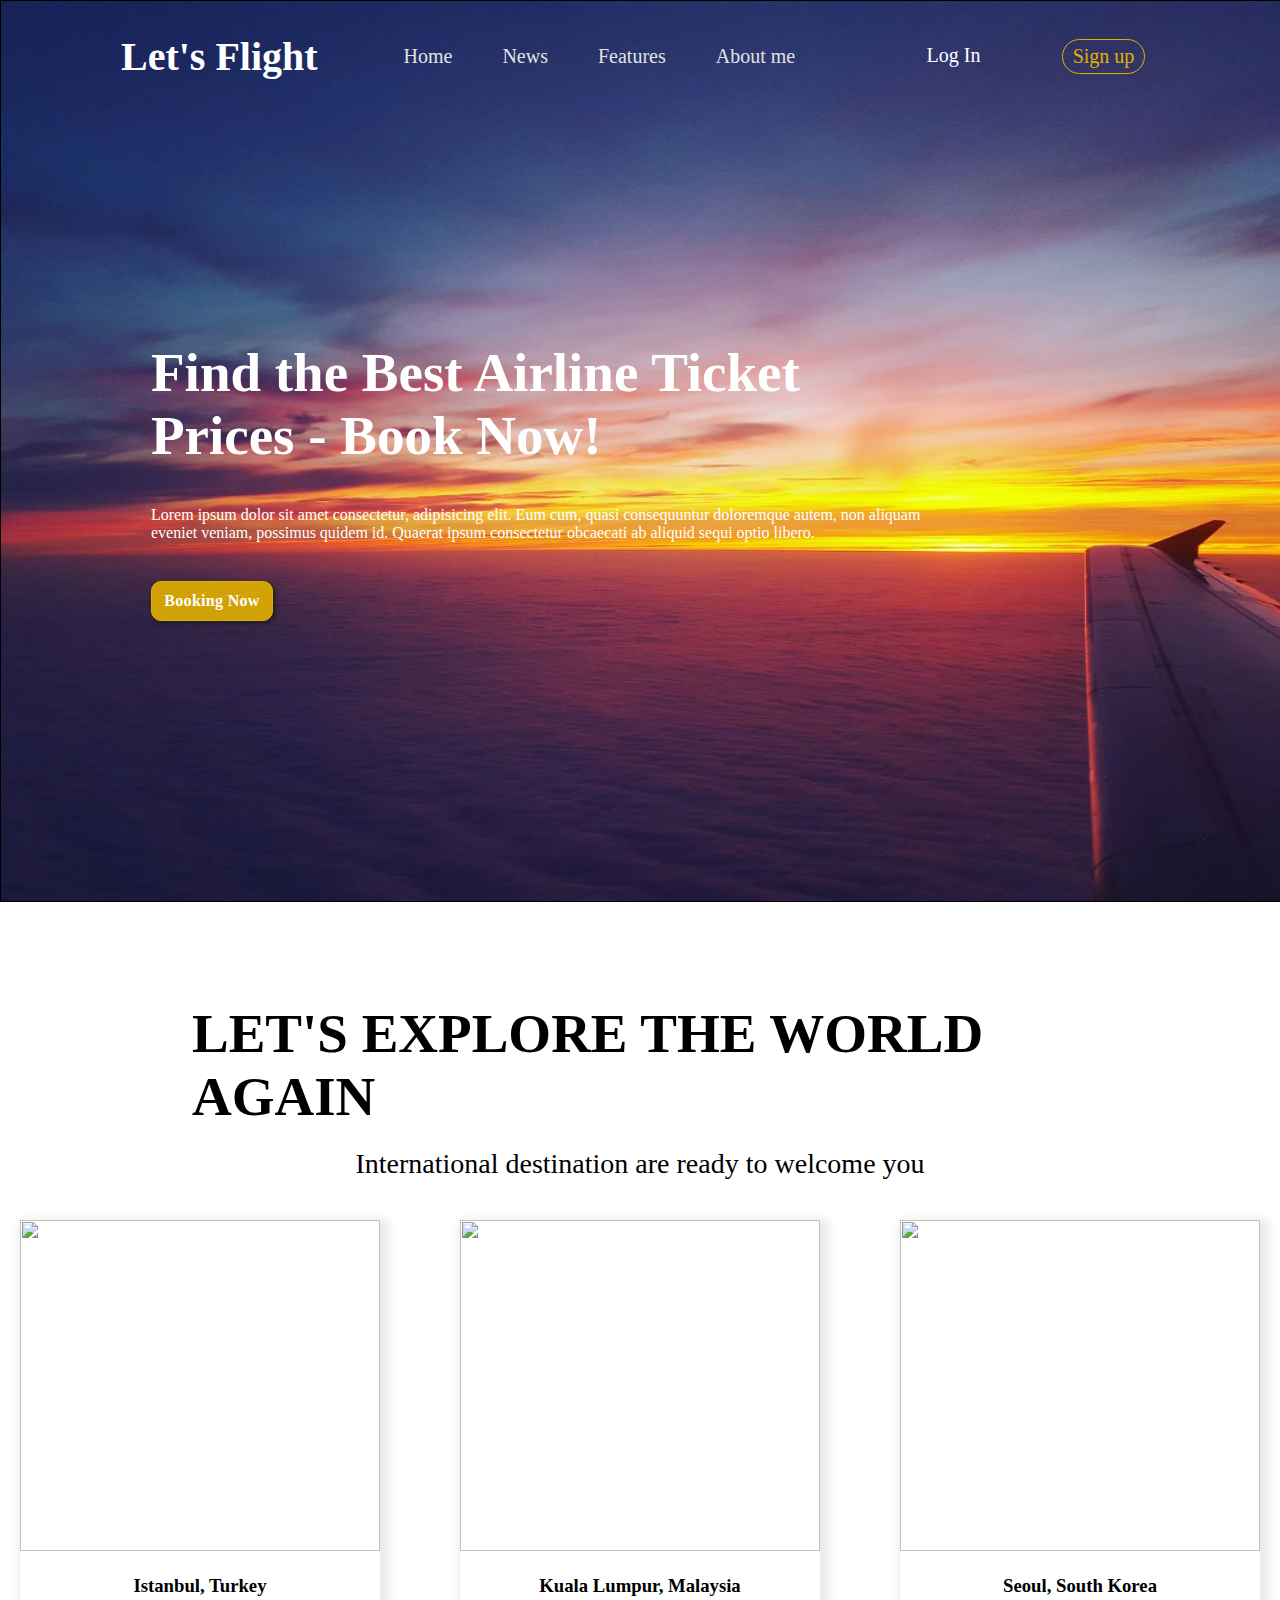
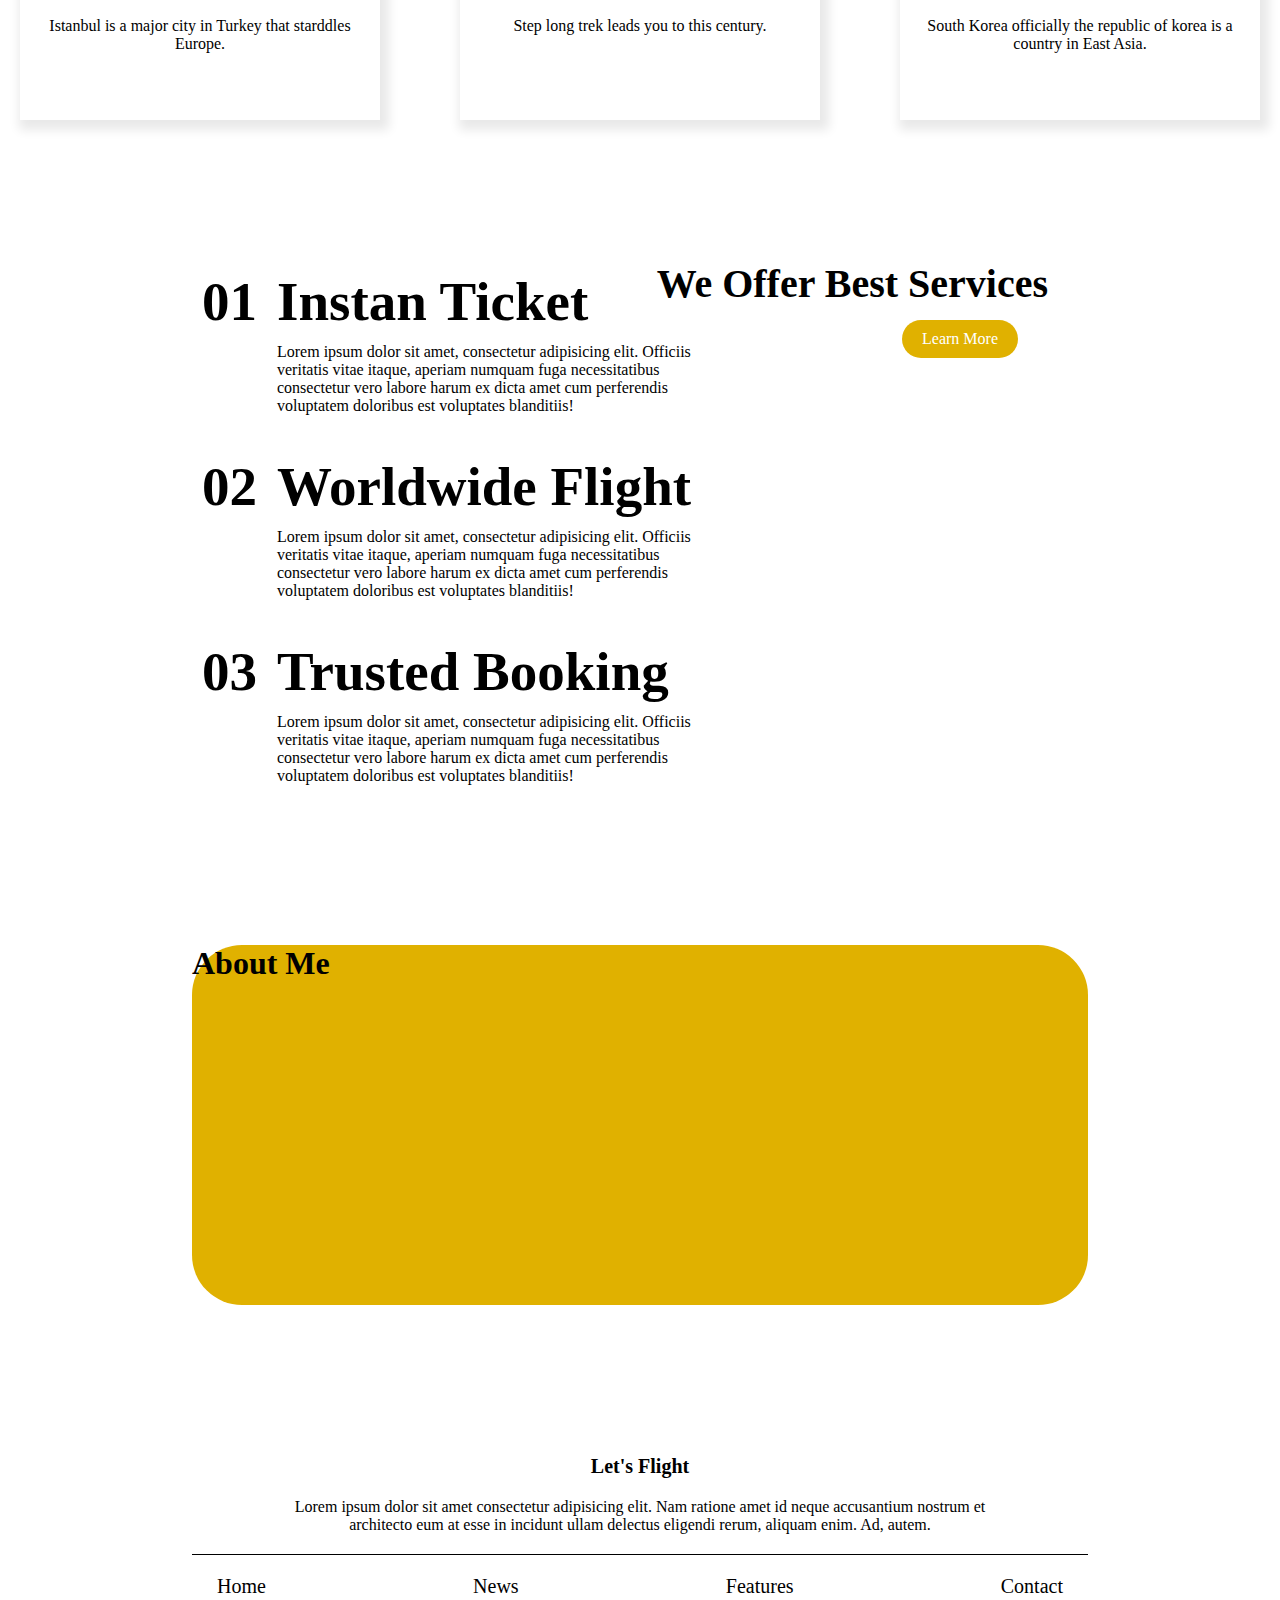
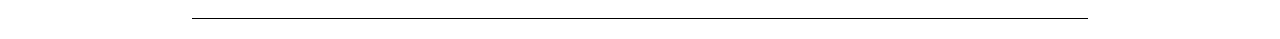
==== postest2/index.html @ 64c780b1 "beta" ====
<!DOCTYPE html>
<html lang="en">
  <head>
    <meta charset="UTF-8" />
    <meta http-equiv="X-UA-Compatible" content="IE=edge" />
    <meta name="viewport" content="width=device-width, initial-scale=1.0" />
    <link rel="stylesheet" href="style.css" />
    <title>Lets Flight</title>
  </head>
  <body>
   

    <div class="hero-container">

      <!-- <video playsinline autoplay muted loop >
        <source src="./hero-video1.mp4" type="video/webm">
        <source src="./hero-video1.webm" type="video/webm">
        Your browser does not support the video tag.
    </video> -->


        <nav>
          <h1>Let's Flight</h1>
          
          <div class="list">
            <ul>
                <li><a href="#">Home</a></li>
                <li><a href="#">News</a></li>
                <li><a href="#services">Features</a></li>
                <li><a href="#">About me</a></li>
            </ul>
          </div>

          <div class="get-in">
            <div class="login">
                <p>Log In</p>
            </div>
            <div class="sign-up">
                <p>Sign up</p>
            </div>
          </div>
        </nav>

        <div class="describe">
            <h2>Find the Best Airline Ticket Prices - Book Now!</h2>
            <p>Lorem ipsum dolor sit amet consectetur, adipisicing elit. Eum cum, quasi consequuntur doloremque autem, non aliquam eveniet veniam, possimus quidem id. Quaerat ipsum consectetur obcaecati ab aliquid sequi optio libero.</p>

            <div class="btn">
                Booking Now
            </div>
        </div>
    </div>
    <section>
      <div class="section1" id="services">

      
      <h2>LET'S EXPLORE THE WORLD AGAIN</h2>
      <p class="aqw">International destination are ready to welcome you</p>

      <div class="card-parent">

     
      <div class="card">
        <div class="card-image">
          <img src="https://s3-alpha-sig.figma.com/img/6a44/d0ce/0c4ca333e44f524eab93513c6b654f76?Expires=1696204800&Signature=gmmIBiaJstEWQba8sR7OIg2Tkn~GQa-ayTcl7O1v8xjQERH6UvMrpA9kj-rhqjGxW0LCCKvS3Pjlx~9jVud3TMmKbC7VMfxxpOTULV4-EaXKYJGhwONhSFKbDP92GzwncSENzg7NMZY0f74nm-QSutfoHxudCiJVBc5g4OBKWqCrhpLhNj02kf-g2SVldRwen9bKxXeqi6~NjdeYt4q8PCYd57wpSwK3xP~BELP~C92RI7-UXq7MH~golG8R8Sm9GXcbQlJK~fNDeqlNWoa8YooLyZn6NHSg7uITL25ttDqG8HVZKG2LX6ATd3Rq2waJCfLW2lzoNRvqKaGMD4z8Yg__&Key-Pair-Id=APKAQ4GOSFWCVNEHN3O4" alt="" srcset="" width="360px" height="331px">
        </div>
        <div class="caption-image">
          <h3>Istanbul, Turkey</h3>
          <p>Istanbul is a major city in Turkey that starddles Europe.</p>
        </div>

      </div>
      <div class="card">
        <div class="card-image">
          <img src="https://s3-alpha-sig.figma.com/img/a8f6/3fb6/0df00a9fb8e5214adb49a9af67067cc9?Expires=1696204800&Signature=pHpH6kHQlhDbAX6EGIJcxZPozY1nkyqpvVAiLgWesQGu3VMFP3rEEm3VpZb4ADnmewi1JV2pOzdwMcX1VJM9RreNEP3a1NkWCZ~OtpbPpVcBOISVKENKgTI997FNfnnQcq9C6F8E4haBjYtrXv4BEMOhbUlumY3M~Bf9HlDCsLq-XlSEs~E2c-Ea9DdUbHh7YxF5yPQoTL8qCeTYiVsBd90O7opgBqq1BuKGaDpna~brW0PJu~X9-UmAsnzdbT3CJZ2iqxUwMZ3WrdggiXhaQbecTjGDUQEElJsP7W5IdFuDhyEFowHOD2X5enETGlFKW9iKD0B9PTritcGp~xYUTQ__&Key-Pair-Id=APKAQ4GOSFWCVNEHN3O4" alt="" srcset="" width="360px" height="331px">
        </div>
        <div class="caption-image">
          <h3>Kuala Lumpur, Malaysia</h3>
          <p>Step long trek leads you to this century.</p>
        </div>

      </div>
      <div class="card">
        <div class="card-image">
          <img src="https://s3-alpha-sig.figma.com/img/2c79/83af/4ae7f4d9ed135fbcbd0d9360291c9227?Expires=1696204800&Signature=n1T042Vv~UnAz0pLPWkbgOcXqsoZsJ4LjrJOx9ntdRHd9rfSr-~YPOLiTTI3Kz9KyjMglBCrVXr06IXi4d7sGq46PyeEgDTVTgJwSGv0DaNcfND32sWrSuAg3kMZDBVD2VENFJQhukKKJZur961WbXo~aRy6RFUkrLiSSJDfT~A87mcR3l0YioSz8T2beWLcK~Df5QyuqkFWvJ9-sDLZBztErz0jVuKniXoFZXjcG-47mmygqIk5zWUfuAeReKTU-7rklIQSkwwj3~TSCHPGgWg1pWpAxj16s4ReBmQ7dhTbpKAp2i~Zpmqrg38Qn1GuYyDZt5MTY92RUPU0YpmX1A__&Key-Pair-Id=APKAQ4GOSFWCVNEHN3O4" alt="" srcset="" width="360px" height="331px">
        </div>
        <div class="caption-image">
          <h3>Seoul, South Korea</h3>
          <p>South Korea officially the republic of korea is a country in East Asia.</p>
        </div>

      </div>
    </div>
  </div>

    <div class="section2">

      <div class="services-left">

        <div class="services-head">
          <div class="services-number">
            <h2>01</h2>
          </div>
          <div class="services-contain">
            <h2>Instan Ticket</h2>
            <p>Lorem ipsum dolor sit amet, consectetur adipisicing elit. Officiis veritatis vitae itaque, aperiam numquam fuga necessitatibus consectetur vero labore harum ex dicta amet cum perferendis voluptatem doloribus est voluptates blanditiis!</p>
          </div>
        </div>
        
        <div class="services-head">
          <div class="services-number">
            <h2>02</h2>
          </div>
          <div class="services-contain">
            <h2>Worldwide Flight</h2>
            <p>Lorem ipsum dolor sit amet, consectetur adipisicing elit. Officiis veritatis vitae itaque, aperiam numquam fuga necessitatibus consectetur vero labore harum ex dicta amet cum perferendis voluptatem doloribus est voluptates blanditiis!</p>
          </div>
        </div>

        <div class="services-head">
          <div class="services-number">
            <h2>03</h2>
          </div>
          <div class="services-contain">
            <h2>Trusted Booking</h2>
            <p>Lorem ipsum dolor sit amet, consectetur adipisicing elit. Officiis veritatis vitae itaque, aperiam numquam fuga necessitatibus consectetur vero labore harum ex dicta amet cum perferendis voluptatem doloribus est voluptates blanditiis!</p>
          </div>
        </div>

        <div class="services-right">
          <h2>We Offer Best Services</h2>
          <div class="services-btn">
            Learn More
          </div>
        </div>

      </div>
      <img src="https://s3-alpha-sig.figma.com/img/4dbb/7f30/e3d58a5d034861f16b89bb38a1ad13db?Expires=1696204800&Signature=dfjgY-OyT4MkJlG4nN~0zrEDmioA9PrYVBhgLdFKe2meCmn20iDR4qIi9FFfzCON8KD3o8QJkgG~8~QyQkSWFHp7yRTPhCKpUKRlwMfAZKXgW~jj62MITwaxwLBspRKA0Y7sh6jv6gySU2EUbiC8N8rJbGpKYrKdQZAXJhJgxUo9dLAdxlygtK0xB4HlRynbq2Szz1qKG1I1kqSaEhOx17pG9KNsWh7Eain68hKTdSl11aTojLFwQwCWLLis0KC~solQtPTgydnLM-S0Kabwqwr5gVDcUh80pWS9wsY5xtvJgxgR1NbRZsYZWmwQGcpoh3YQJ-FppraXYbFx4cj-ZA__&Key-Pair-Id=APKAQ4GOSFWCVNEHN3O4" alt="" srcset="">
      

    </section>
      


    <div class="about-me">
      <div class="image"></div>
      <div class="details">
        <h1>About Me</h1>
        
      </div>
    </div>
    



    <footer>
      <div class="top-bar">

        <h3>Let's Flight</h3>
        <p>Lorem ipsum dolor sit amet consectetur adipisicing elit. Nam ratione amet id neque accusantium nostrum et architecto eum at esse in incidunt ullam delectus eligendi rerum, aliquam enim. Ad, autem.</p>
      </div>

      <div class="bottom-bar">
        <ul>
          <li>Home</li>
          <li>News</li>
          <li>Features</li>
          <li>Contact</li>
        </ul>
      </div>
    </footer>

  </body>
</html>
---- postest2/style.css ----
*{
    margin: 0;
    padding: 0;
   
}
.hero-container {
    width: 100%;
    height: 900px;
    border: 1px solid black ;
    background: url(./hero1.jpg) no-repeat ;
    background-color: #adadad;
    background-size: cover;
    background-position: center;
    position: relative;
    overflow: hidden;
    
}
video{
    position: absolute;
    top: 0;
    left: 0;
    height: 100%;
    width: 100%;
    object-fit: cover;
    filter: brightness(70%);

}
nav h1{
    margin-left: 100px;
    font-size: 40px;
}
nav{
    padding: 30px 20px;
    display: flex;
    height: 50px;
    /* border: 1px solid black; */
    position: relative;
    justify-content: space-between;
    align-items: center;
    color: white;
    
}
.list{
    /* width: 515px; */
    align-items: center;
    justify-content: space-around;
    flex-shrink: 0;
    position: relative;
    
}
.list ul{
    display: flex;
    list-style: none;
    gap:50px;
    font-size: 20px;
       
}


.list ul li a{
    cursor: pointer;
    text-decoration: none;
    color: #e2e2e2;
    padding: 8px 0;
    font-weight: 400;
    
    /* letter-spacing: 1px; */
}
/* .list>ul>li>a:hover{
    color: #E0B100;
    transition: all .2s ease-in-out ;
    border-bottom: 2px solid #E0B100;;

} */
.list ul li{position: relative;}
.list ul li a:after{
    content: "";
    position: absolute;
    background-color: #E0B100;
    width: 0;
    height: 3px;
    left: 0;
    bottom: -10px;
    transition: 0.3s;
    

}
.list ul li a:hover{color: white;}
.list ul li a:hover:after{
    width: 100%;
    
}


.get-in{
    display: flex;
    width: 300px;
    margin-right: 80px;
    justify-content: space-around;
    

}
.login,.sign-up{
    font-size: 20px;
    padding:  5px 10px ;
    border-radius: 50px;
    cursor: pointer;
}
.sign-up{
    border: 1px solid #E0B100;
    color: #E0B100;
    
}
.sign-up:hover{
    background-color: #ddad01;
    color: white;

    transition: all .2s ease-in;
}



.describe{
    position: absolute;
    color:white;
    left: 150px;
    top: 340px;
    width: 800px;
    display: flex;
    flex-direction: column;
    justify-content: space-between;
    height: 280px;
    
}
h2{
    font-size: 55px;
}
.btn{
    background-color: #e0af00e8;
    width: 100px;
    padding:10px;
    border-radius: 10px;
    text-align: center;
    font-weight: 600;
    letter-spacing: .3px;
    cursor: pointer;
    box-shadow: 2px 2px 4px rgb(29, 29, 29);
    border: 1px solid #E0B100;

}


.btn:hover{
    background-color:transparent;
    border: 1px solid #E0B100;
    color: #E0B100;
    transition: all 0.2s ease-out;
}




.section1{
    margin: 100px auto;
    width: 70%;
    /* height: 300px; */
    /* border: 1px solid black; */
    /* text-align: center; */
    display: flex;
    flex-direction: column;
    align-items: center;
    
}
.section1 .aqw{
    margin-top: 20px;
    font-size: 28px;
}


.section1 .card{
    
    width: 360px;
    height: 500px;
    margin: 40px 0;
    text-align: center;
    box-shadow: 4px 5px 10px 5px  #e9e9e9;
}
.card-parent{
    display: flex;
    gap: 80px;
}
.caption-image{
    padding: 20px;
}
.caption-image p{
    margin-top: 20px;
}

.section2{
    width: 70%;
    /* border: 1px solid green; */
    margin: 80px auto;
    position: relative;
    
}

.services-head {
    width: 500px;
   
    display: flex;
    padding: 10px;
    margin-bottom: 20px;
}
.services-number{
    margin-right: 20px;
}
.services-contain p{
    margin-top: 10px;
}

.services-right{
    position: absolute;
    right: 0;
    top: 0;
    text-align: right;
    margin-right: 40px;

}
.services-right h2{
    font-size: 40px;
}
.services-btn{
    position: absolute;
    top: 60px;
    right:30px;
    background-color: #E0B100;
    padding: 10px 20px;
    border-radius: 50px;
    color: white;
    cursor: pointer;
}
.section2 img{
    position: absolute;
    top: 45%;
    left: 50%;
    transform: translateX(-30%);
}

footer{
    margin-top: 40px;
    /* text-align: center; */
    width: 100%;
    /* border: 1px solid black; */
    /* height: 20vh; */
    margin-top: 150px;
    display: flex;
    flex-direction: column;
    align-items: center;
}
.top-bar{
    text-align: center;
    width:80vh;
    
}
.top-bar h3{
    font-size: 20px;
}
.top-bar p{
    margin-top: 20px;
}
.bottom-bar{
    border-top: 1px solid rgb(0, 0, 0) ;
    border-bottom: 1px solid rgb(0, 0, 0) ;
    width: 70%;
    margin: 20px 20px;
}
.bottom-bar ul{
    margin: 20px 0;
    display: flex;
    /* width: 100%; */
    justify-content:  space-between;
    padding: 0 25px;
    font-weight: 500;
    font-size: 20px;
    
}
.bottom-bar ul li{
    list-style: none;
    
    
}



.about-me{
    background-color: #E0B100;
    width: 70%;
    height: 40vh;
    margin: 150px auto;
    border-radius: 50px;

}
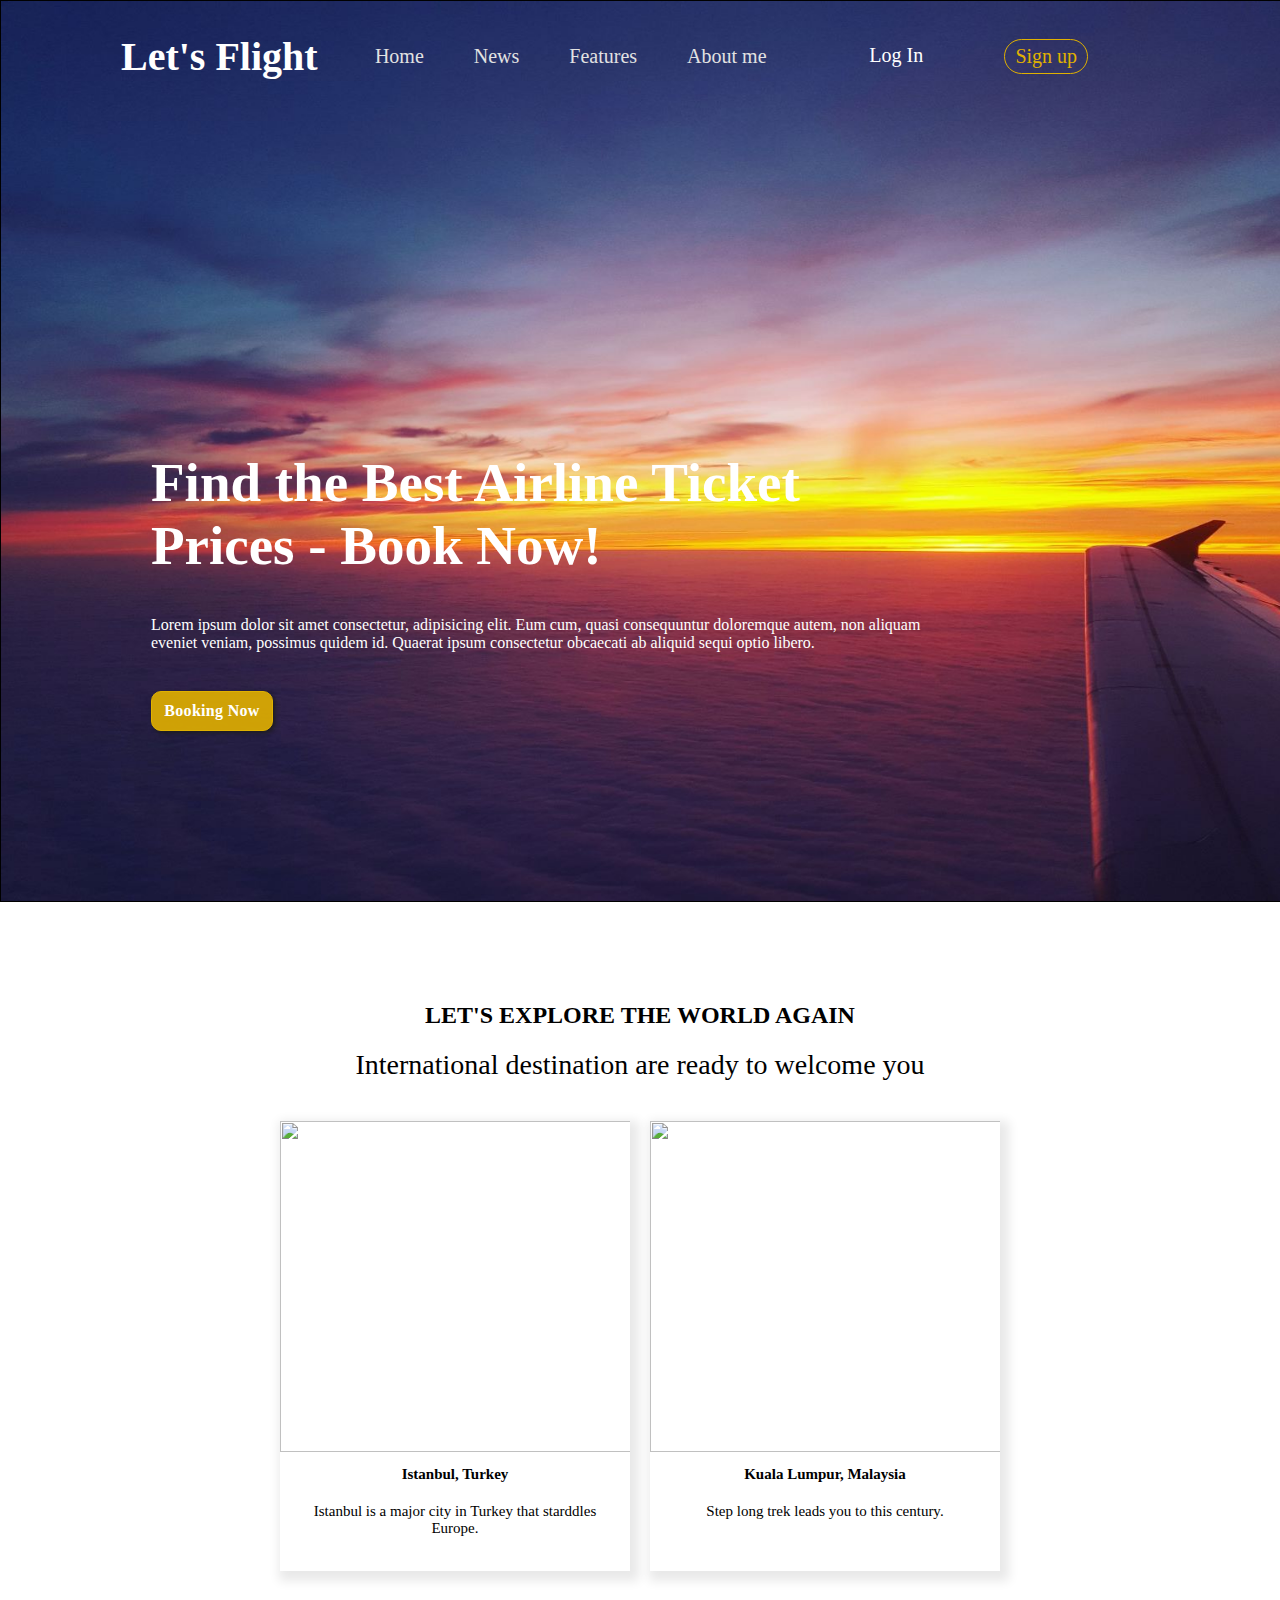
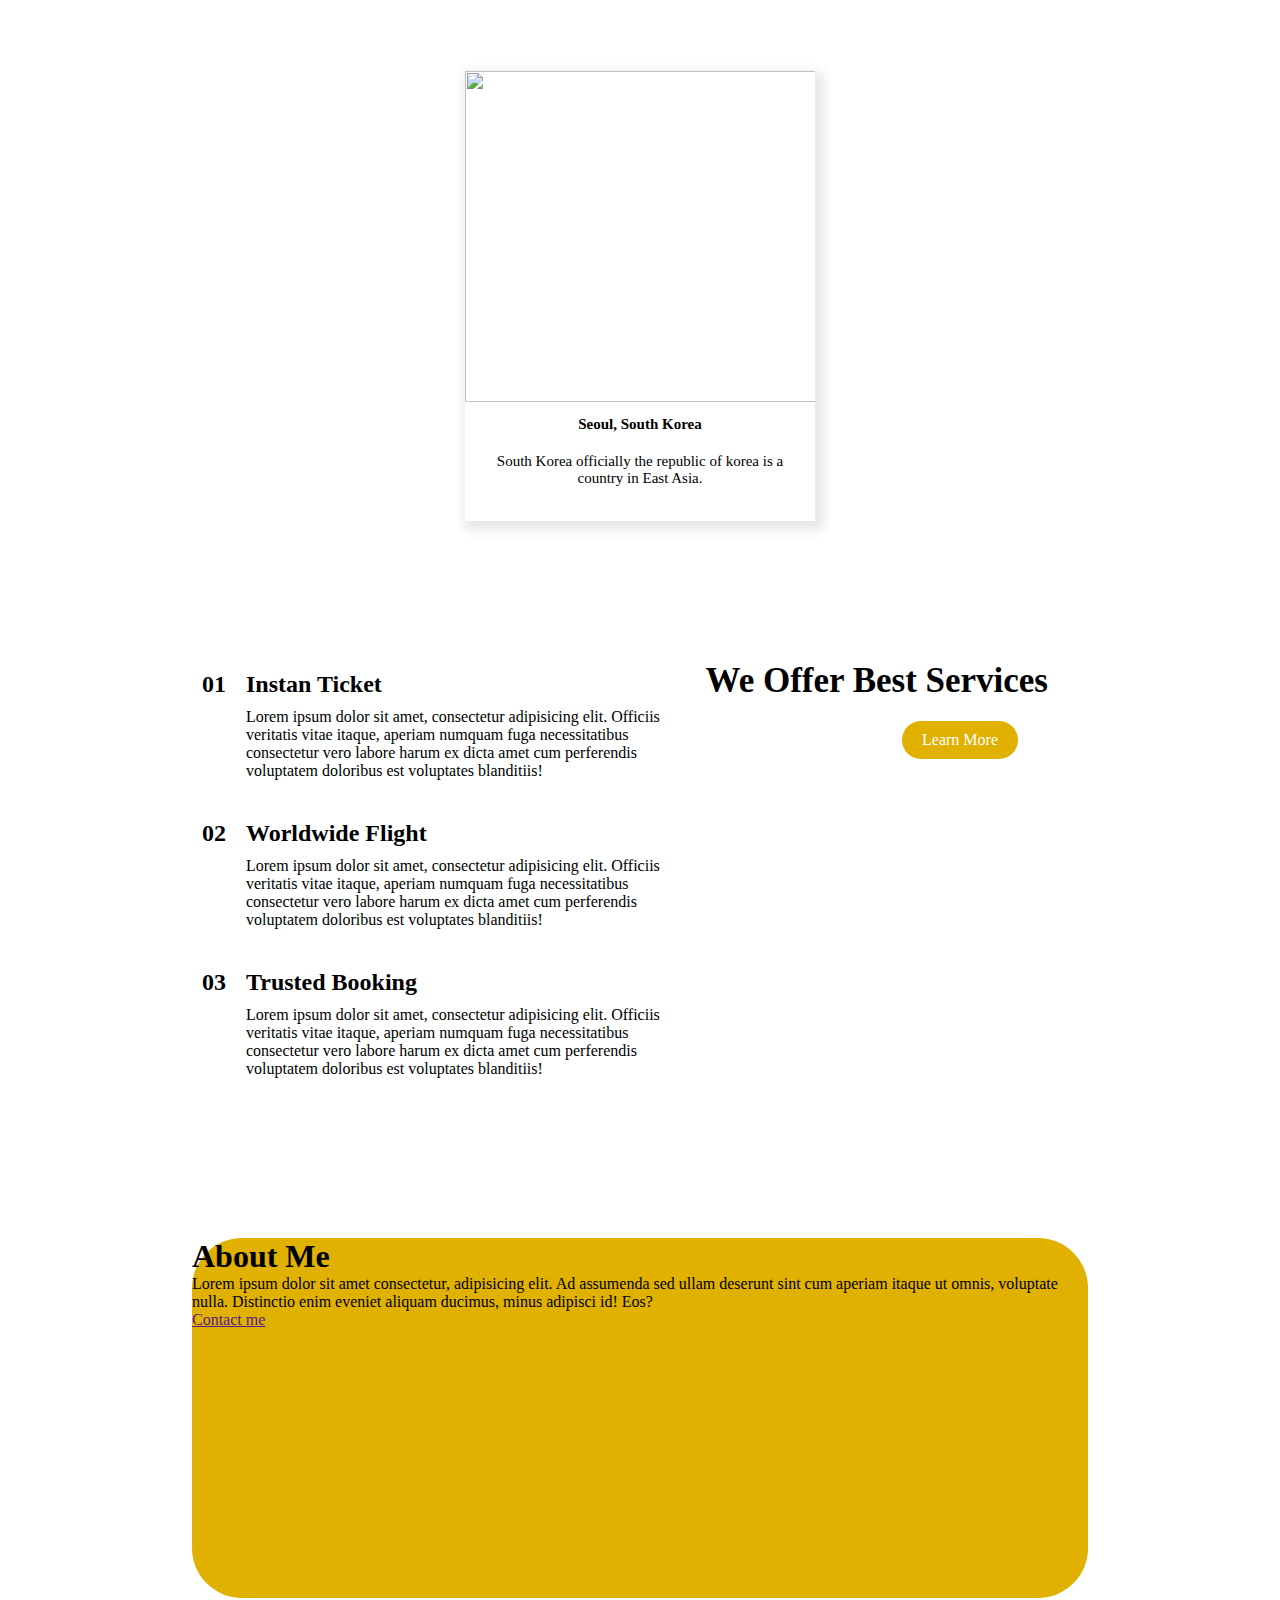
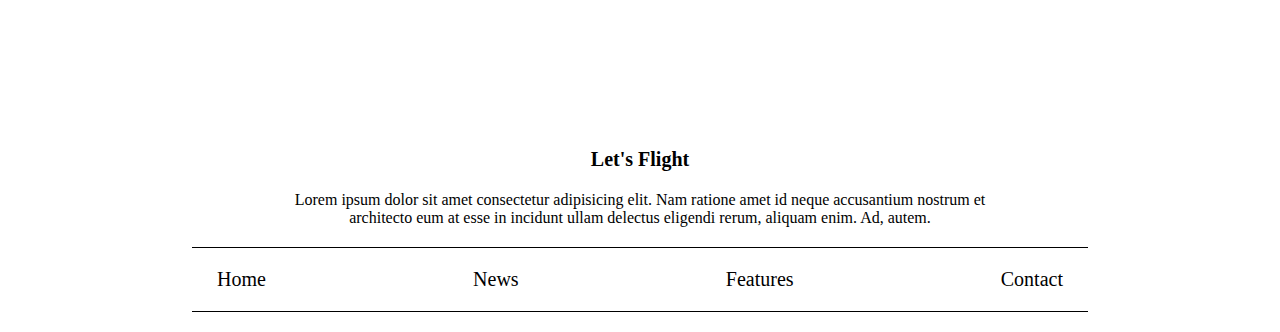
==== commit ae0eff27: "beta 3" ====
--- a/postest2/index.html
+++ b/postest2/index.html
@@ -21,7 +21,7 @@
 
         <nav>
           <h1>Let's Flight</h1>
-          
+        
           <div class="list">
             <ul>
                 <li><a href="#">Home</a></li>
@@ -39,7 +39,18 @@
                 <p>Sign up</p>
             </div>
           </div>
+          <!-- <div class="toggle_btn">
+            <div class="fa-solid fa-bars"></div>
+            <div class="fa-solid fa-bars"></div>
+            <div class="fa-solid fa-bars"></div>
+
+          </div> -->
+          <div class="toggle">
+            
+          </div>
+          
         </nav>
+      
 
         <div class="describe">
             <h2>Find the Best Airline Ticket Prices - Book Now!</h2>
@@ -50,6 +61,34 @@
             </div>
         </div>
     </div>
+    <div class="navigation">
+
+      <label class="hamburger-menu">
+        <input type="checkbox" />
+      </label>
+      <aside class="sidebar">
+        <div class="list-sidebar">
+          <ul>
+            <li><a href="">Home</a></li>
+            <li><a href="">News</a></li>
+            <li><a href="">Features</a></li>
+            <li><a href="">About Me</a></li>
+          </ul>
+  
+        </div>
+          <div class="account">
+            <div class="login1">
+              <p>Log In</p>
+          </div>
+          <div class="sign-up1">
+              <p>Sign up</p>
+          </div>
+          </div>
+  
+      </aside>
+    </div>
+
+
     <section>
       <div class="section1" id="services">
 
@@ -107,23 +146,23 @@
           </div>
         </div>
         
-        <div class="services-head">
+        <div class="services-head head2">
           <div class="services-number">
             <h2>02</h2>
           </div>
           <div class="services-contain">
             <h2>Worldwide Flight</h2>
-            <p>Lorem ipsum dolor sit amet, consectetur adipisicing elit. Officiis veritatis vitae itaque, aperiam numquam fuga necessitatibus consectetur vero labore harum ex dicta amet cum perferendis voluptatem doloribus est voluptates blanditiis!</p>
-          </div>
-        </div>
-
-        <div class="services-head">
+            <p >Lorem ipsum dolor sit amet, consectetur adipisicing elit. Officiis veritatis vitae itaque, aperiam numquam fuga necessitatibus consectetur vero labore harum ex dicta amet cum perferendis voluptatem doloribus est voluptates blanditiis!</p>
+          </div>
+        </div>
+
+        <div class="services-head head3">
           <div class="services-number">
             <h2>03</h2>
           </div>
           <div class="services-contain">
             <h2>Trusted Booking</h2>
-            <p>Lorem ipsum dolor sit amet, consectetur adipisicing elit. Officiis veritatis vitae itaque, aperiam numquam fuga necessitatibus consectetur vero labore harum ex dicta amet cum perferendis voluptatem doloribus est voluptates blanditiis!</p>
+            <p id="p3">Lorem ipsum dolor sit amet, consectetur adipisicing elit. Officiis veritatis vitae itaque, aperiam numquam fuga necessitatibus consectetur vero labore harum ex dicta amet cum perferendis voluptatem doloribus est voluptates blanditiis!</p>
           </div>
         </div>
 
@@ -146,7 +185,11 @@
       <div class="image"></div>
       <div class="details">
         <h1>About Me</h1>
+        <p>Lorem ipsum dolor sit amet consectetur, adipisicing elit. Ad assumenda sed ullam deserunt sint cum aperiam itaque ut omnis, voluptate nulla. Distinctio enim eveniet aliquam ducimus, minus adipisci id! Eos?</p>
         
+        <div class="btn-contact">
+          <a href="">Contact me</a>
+        </div>
       </div>
     </div>
     
--- a/postest2/style.css
+++ b/postest2/style.css
@@ -1,8 +1,168 @@
+
 *{
     margin: 0;
     padding: 0;
-   
-}
+    scroll-behavior: smooth;
+}
+
+
+
+:root {
+    --bar-width: 60px;
+    --bar-height: 8px;
+    --hamburger-gap: 6px;
+    --foreground: #333;
+    --background: white;
+    --hamburger-margin: 40px;
+    --animation-timing: 200ms ease-in-out;
+    --hamburger-height: calc(var(--bar-height) * 3 + var(--hamburger-gap) * 2);
+  }
+  .navigation{
+    display: none;
+  }
+  .hamburger-menu {
+    --x-width: calc(var(--hamburger-height) * 1.41421356237);
+    
+    display: flex;
+    flex-direction: column;
+    gap: var(--hamburger-gap);
+    width: max-content;
+    position: absolute;
+    top: var(--hamburger-margin);
+    right: var(--hamburger-margin);
+    z-index: 2;
+    cursor: pointer;
+  }
+  
+  .hamburger-menu:has(input:checked) {
+    --foreground: white;
+    --background: #ffffff;
+  }
+  
+  .hamburger-menu:has(input:focus-visible)::before,
+  .hamburger-menu:has(input:focus-visible)::after,
+  .hamburger-menu input:focus-visible {
+    border: 1px solid var(--background);
+    box-shadow: 0 0 0 1px var(--foreground);
+  }
+  
+  .hamburger-menu::before,
+  .hamburger-menu::after,
+  .hamburger-menu input {
+    content: "";
+    width: var(--bar-width);
+    height: var(--bar-height);
+    background-color: var(--background);
+    border-radius: 9999px;
+    transform-origin: left center;
+    transition: opacity var(--animation-timing), width var(--animation-timing),
+      rotate var(--animation-timing), translate var(--animation-timing),
+      background-color var(--animation-timing);
+  }
+  
+  .hamburger-menu input {
+    appearance: none;
+    padding: 0;
+    margin: 0;
+    outline: none;
+    pointer-events: none;
+  }
+  
+  .hamburger-menu:has(input:checked)::before {
+    rotate: 45deg;
+    width: var(--x-width);
+    translate: 0 calc(var(--bar-height) / -2);
+  }
+  
+  .hamburger-menu:has(input:checked)::after {
+    rotate: -45deg;
+    width: var(--x-width);
+    translate: 0 calc(var(--bar-height) / 2);
+  }
+  
+  .hamburger-menu input:checked {
+    opacity: 0;
+    width: 0;
+  }
+  
+  .sidebar {
+    transition: translate var(--animation-timing);
+    translate: -100%;
+    /* padding: 0.5rem 1rem; */
+    padding-top: calc(var(--hamburger-height) + var(--hamburger-margin) + 1rem);
+    background-color: var(--foreground) ;
+    opacity: 90%;
+    color: var(--background);
+    width: 100%;
+    height:900px;
+    position: absolute;
+    top: 0;
+    left: 0;
+    z-index: 1;
+    
+  }
+  .sidebar ul{
+    margin-top: 100px;
+  }
+ .sidebar ul {
+    width: 100%;
+    /* background-color: #fff; */
+    /* height: 300px; */
+    font-size: 40px;
+    display: flex;
+    flex-direction: column;
+    gap: 50px;
+    align-items: center;
+    justify-content: center;
+    margin-bottom: 20px;
+    /* position: relative; */
+ }
+ 
+ .sidebar ul li{position: relative; list-style: none;}
+ .sidebar ul li a{
+    list-style: none;
+    text-decoration: none;
+    color: whitesmoke; 
+    
+ }
+.sidebar ul li a{
+    cursor: pointer;
+    text-decoration: none;
+    color: #b1b1b1;
+    padding: 8px 0;
+    font-weight: 400;
+    
+  
+}
+
+  .sidebar ul li a:after{
+    content: "";
+    position: absolute;
+    background-color: #E0B100;
+    width: 0;
+    height: 3px;
+    left: 0;
+    bottom: 0px;
+    transition: 0.3s;
+    
+
+}
+.sidebar ul li a:hover{
+    color: white;
+}
+.sidebar ul li a:hover:after{
+    width: 100%;
+    
+}
+
+
+
+
+
+  .hamburger-menu:has(input:checked) + .sidebar {
+    translate: 0;
+  }
+
 .hero-container {
     width: 100%;
     height: 900px;
@@ -15,7 +175,7 @@
     overflow: hidden;
     
 }
-video{
+/* video{
     position: absolute;
     top: 0;
     left: 0;
@@ -24,7 +184,9 @@
     object-fit: cover;
     filter: brightness(70%);
 
-}
+} */
+
+
 nav h1{
     margin-left: 100px;
     font-size: 40px;
@@ -64,14 +226,10 @@
     padding: 8px 0;
     font-weight: 400;
     
-    /* letter-spacing: 1px; */
-}
-/* .list>ul>li>a:hover{
-    color: #E0B100;
-    transition: all .2s ease-in-out ;
-    border-bottom: 2px solid #E0B100;;
-
-} */
+  
+}
+
+
 .list ul li{position: relative;}
 .list ul li a:after{
     content: "";
@@ -130,9 +288,11 @@
     flex-direction: column;
     justify-content: space-between;
     height: 280px;
-    
-}
-h2{
+    position: relative;
+    /* flex-wrap: wrap; */
+    
+}
+.describe h2{
     font-size: 55px;
 }
 .btn{
@@ -178,7 +338,8 @@
 
 
 .section1 .card{
-    
+    box-sizing: border-box;
+    overflow: hidden;
     width: 360px;
     height: 500px;
     margin: 40px 0;
@@ -188,6 +349,9 @@
 .card-parent{
     display: flex;
     gap: 80px;
+    flex-wrap: wrap;
+    /* border: 1px solid black; */
+    /* width: 100%; */
 }
 .caption-image{
     padding: 20px;
@@ -201,6 +365,7 @@
     /* border: 1px solid green; */
     margin: 80px auto;
     position: relative;
+    box-sizing: border-box;
     
 }
 
@@ -241,9 +406,11 @@
 }
 .section2 img{
     position: absolute;
-    top: 45%;
+    top: 25%;
     left: 50%;
-    transform: translateX(-30%);
+    
+    /* transform: translateX(-30vh); */
+    
 }
 
 footer{
@@ -299,4 +466,126 @@
     margin: 150px auto;
     border-radius: 50px;
 
+
+}
+
+.services-left{
+    position: relative;
+}
+
+@media screen and (max-width:1800px){
+    .card-parent{
+        gap: 20px;
+        justify-content: center;
+       } 
+    .section1 .card{
+        width: 350px;
+        height: 450px;
+    }
+    .caption-image p{
+        font-size: 15px;
+    }
+    .caption-image h3{
+        font-size: 15px;
+    }
+    .caption-image{
+        padding: 10px;
+    }
+}
+
+@media screen and (max-width:1440px){
+    /* .hero-container h1{
+        font-size: 10px;
+    } */
+   .section2 img{
+    /* transform: translateX(10px); */
+    left: 60%;
+    top: 35%;
+    width: 300px;
+   }
+   .services-right h2{
+    font-size: 35px;
+
+   }
+   
+   
+}
+
+@media screen and (max-width: 1024px){
+    .hero-container{
+        width: 100%;
+        height: 800px;
+    }
+    nav h1{
+        margin-left: 60px;
+        font-size: 30px;
+    }
+    .get-in{
+        margin-right: 10px;
+        width: 200px;
+    }
+    .list ul{
+        gap: 30px;
+    }
+    .describe h2{
+        font-size: 30px;
+        
+    }
+    .describe{
+        width: 500px;
+    }
+    .section2 img{
+        display: none;
+    }
+    .services-right{
+        top: -100px;
+        right: 150px;
+        
+    }
+    .services-btn{
+        right: 100px;
+    }
+    .head2{
+        /* position: absolute; */
+        margin-left: 100px;
+
+    }
+    .head3{
+        margin-left: 200px;
+        /* position: absolute; */
+        /* top: 350px; */
+    }
+}
+
+
+
+
+@media screen and (max-width:769px){
+    .hero-container{
+        width: 100%;
+        height: 500px;
+    }
+    nav h1{
+        font-size: 25px;
+    }
+    .describe{
+        width: 400px;
+        top: 100px;
+        left: 80px;
+    }
+    
+    .describe p{
+        display: none;
+    }
+    .describe .btn{
+        position: absolute;
+        top: 120px;
+    }
+    .list ,.get-in{
+        display: none;
+    }
+    .navigation{
+        display: block;
+    }
+
 }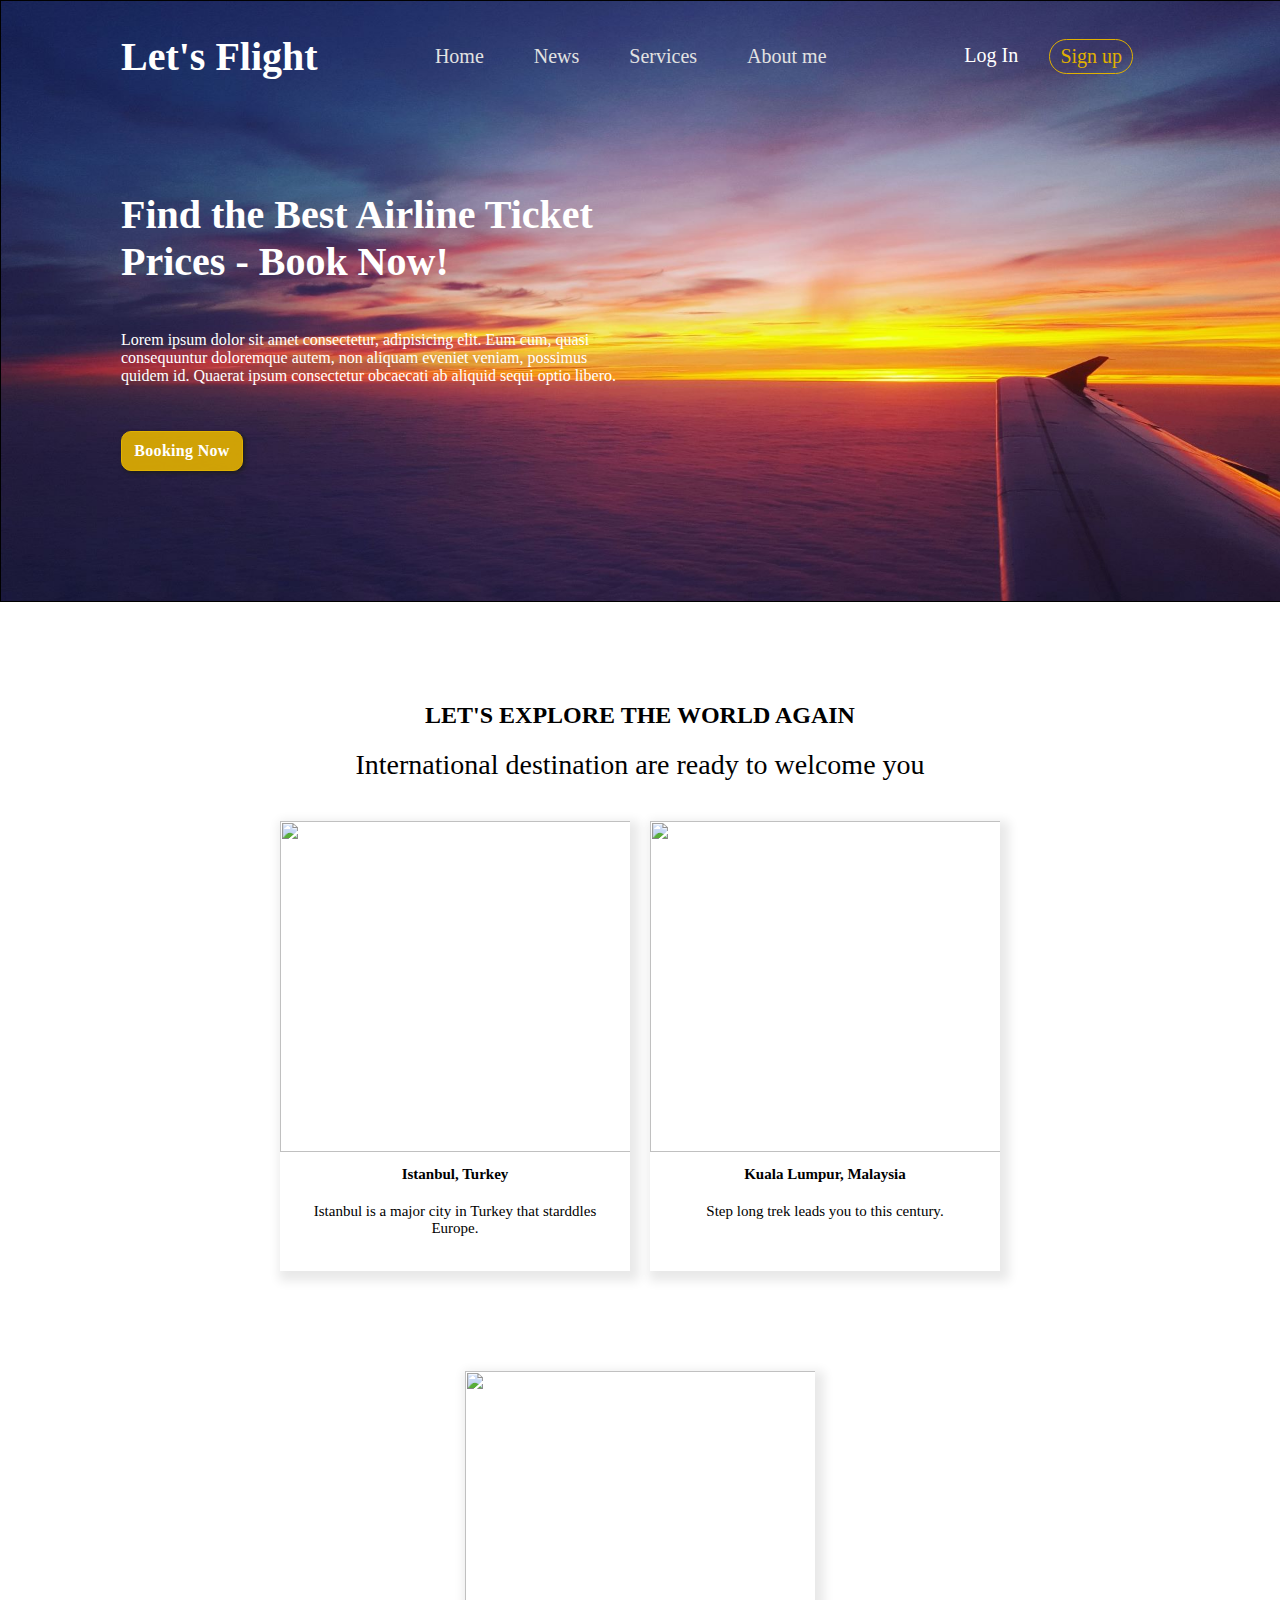
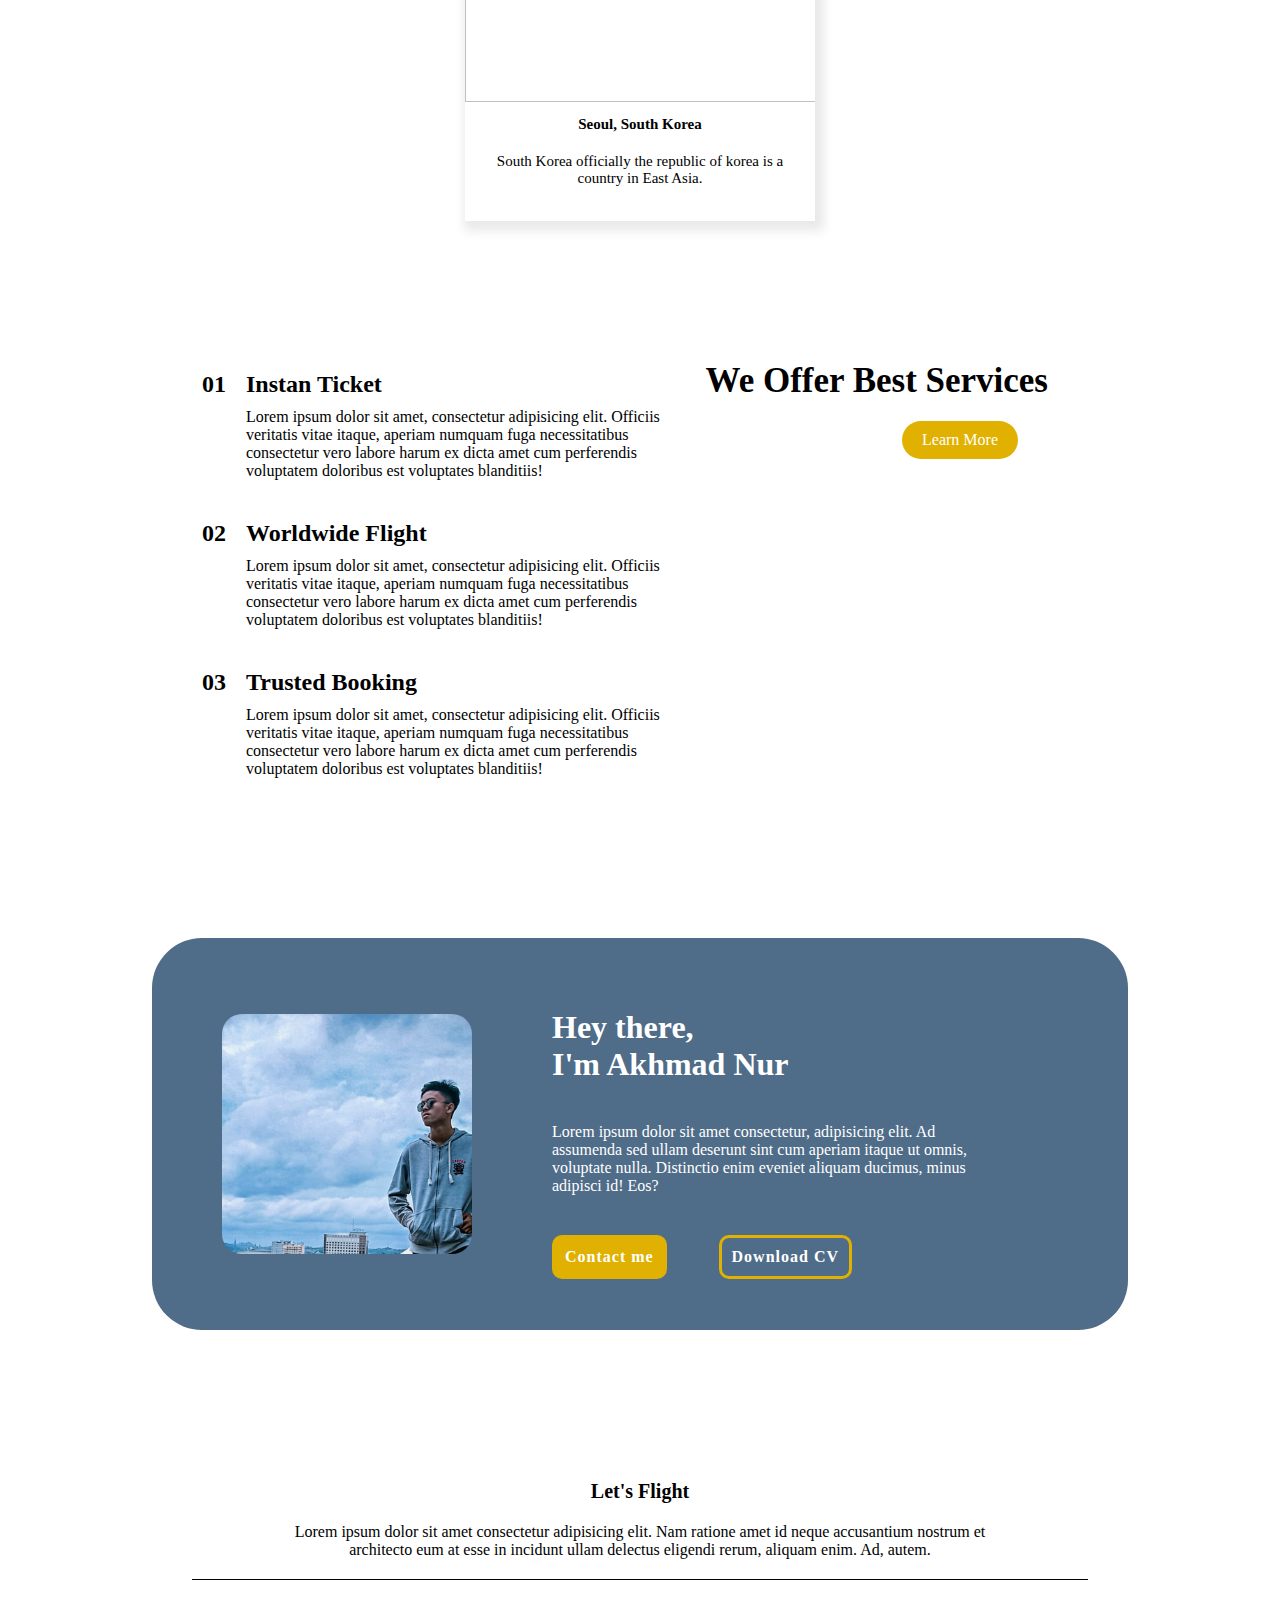
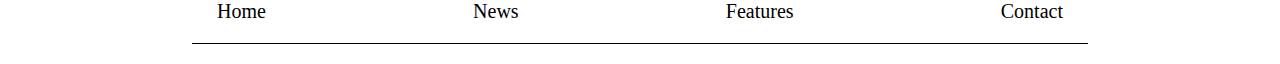
==== commit 3fcb482b: "beta 4" ====
--- a/postest2/index.html
+++ b/postest2/index.html
@@ -26,7 +26,7 @@
             <ul>
                 <li><a href="#">Home</a></li>
                 <li><a href="#">News</a></li>
-                <li><a href="#services">Features</a></li>
+                <li><a href="#services">Services</a></li>
                 <li><a href="#">About me</a></li>
             </ul>
           </div>
@@ -90,7 +90,7 @@
 
 
     <section>
-      <div class="section1" id="services">
+      <div class="section1" >
 
       
       <h2>LET'S EXPLORE THE WORLD AGAIN</h2>
@@ -132,7 +132,7 @@
     </div>
   </div>
 
-    <div class="section2">
+    <div class="section2" id="services">
 
       <div class="services-left">
 
@@ -182,13 +182,24 @@
 
 
     <div class="about-me">
-      <div class="image"></div>
+      <div class="image">
+
+      </div>
       <div class="details">
-        <h1>About Me</h1>
+        <h1>Hey there,<br>I'm Akhmad Nur </h1>
         <p>Lorem ipsum dolor sit amet consectetur, adipisicing elit. Ad assumenda sed ullam deserunt sint cum aperiam itaque ut omnis, voluptate nulla. Distinctio enim eveniet aliquam ducimus, minus adipisci id! Eos?</p>
         
-        <div class="btn-contact">
-          <a href="">Contact me</a>
+        <div class="btn-me">
+          <div class="btn-contact-me">
+            <!-- <a href="">Contact me</a> -->
+            <p>Contact me</p>
+
+          </div>
+          <div class="btn-cv">
+            <!-- <a href="">Download CV</a> -->
+            <p>Download CV</p>
+
+          </div>
         </div>
       </div>
     </div>
--- a/postest2/style.css
+++ b/postest2/style.css
@@ -3,13 +3,15 @@
     margin: 0;
     padding: 0;
     scroll-behavior: smooth;
+    font-family: 'Segoe UI', Tahoma, Geneva, Verdana, sans-serif, ;
+    
 }
 
 
 
 :root {
-    --bar-width: 60px;
-    --bar-height: 8px;
+    --bar-width: 50px;
+    --bar-height: 5px;
     --hamburger-gap: 6px;
     --foreground: #333;
     --background: white;
@@ -252,8 +254,8 @@
 
 .get-in{
     display: flex;
-    width: 300px;
-    margin-right: 80px;
+    width: 200px;
+    margin-right: 50px;
     justify-content: space-around;
     
 
@@ -460,14 +462,89 @@
 
 
 .about-me{
-    background-color: #E0B100;
+    background-color: #4f6c88;
     width: 70%;
     height: 40vh;
     margin: 150px auto;
     border-radius: 50px;
-
-
-}
+    display: flex;
+    align-items: center;
+    /* justify-content : space-between; */
+    gap: 80px;
+    padding: 1rem 2.5rem;
+
+    color: white    ;
+
+}
+.about-me .image{
+    width:250px;
+    height: 250px;
+    background-color: #fff;
+    margin-left: 50px;
+    border-radius: 20px;
+    background: url(./hero-me.jpg);
+    background-size: cover ;
+    background-position: -20px 0;
+}
+
+.about-me .details{
+    display: flex;
+    flex-direction: column;
+    /* justify-content: space-between; */
+    gap: 40px;
+    height: 250px;
+    width: 50%;
+}
+.about-me .btn-me{
+    /* background-color: #fff; */
+    width: 300px;
+    height: 50px;
+    /* border: 1px solid black; */
+    display: flex;
+    justify-content: space-between;
+    align-items: center;
+    padding: 0.5rem 1   rem;
+
+}
+.btn-me .btn-contact-me,
+.btn-cv{
+    /* width: 80px;  */
+    height: max-content;
+    border: 3px solid #E0B100;
+    padding: 10px;
+    border-radius: 10px ;
+    color: white;
+    cursor: pointer;
+
+
+}
+.btn-contact-me p,
+.btn-cv p{
+    /* text-decoration: none; */
+    font-weight: 700;
+    letter-spacing: 1px;
+}
+
+.btn-contact-me {
+    background-color: #E0B100;
+    
+}
+/* .btn-contact-me a{
+    color:white;
+    
+} */
+
+.btn-contact-me:hover{
+    transition: all 0.1s ease-in-out;
+    background-color: #4f6c88;
+}
+.btn-cv:hover{
+    transition: all 0.1s ease-in-out;
+    background-color: #E0B100;
+}
+
+
+
 
 .services-left{
     position: relative;
@@ -497,6 +574,21 @@
     /* .hero-container h1{
         font-size: 10px;
     } */
+    .hero-container{
+        height: 600px;
+    }
+    .describe {
+        top: 80px;
+        left: 120px;
+        width: 500px;
+    }
+    .describe h2{
+        font-size: 40px;
+    }
+    .get-in{
+        margin-right: 0;
+        /* border: 1px solid black; */
+    }
    .section2 img{
     /* transform: translateX(10px); */
     left: 60%;
@@ -507,6 +599,13 @@
     font-size: 35px;
 
    }
+   .about-me .image{
+    margin: 10px 0 10px 30px;
+    height: 240px;
+
+    
+   }
+   
    
    
 }
@@ -516,6 +615,7 @@
         width: 100%;
         height: 800px;
     }
+    
     nav h1{
         margin-left: 60px;
         font-size: 30px;
@@ -563,7 +663,7 @@
 @media screen and (max-width:769px){
     .hero-container{
         width: 100%;
-        height: 500px;
+        height: 400px;
     }
     nav h1{
         font-size: 25px;
